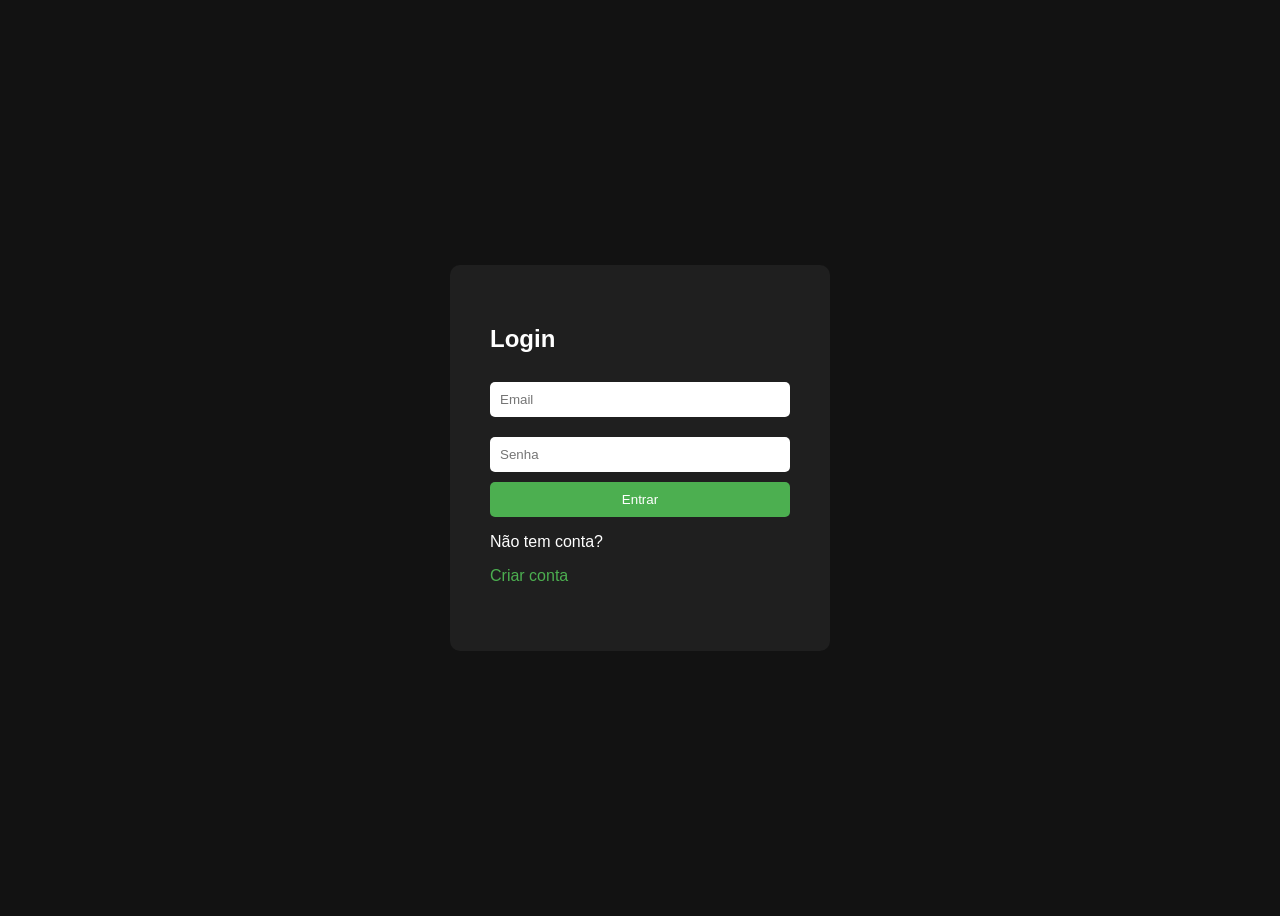
==== login.html @ 60fa1324 "primeiro commit" ====
<!DOCTYPE html>
<html lang="pt-br">

<head>
<meta charset="UTF-8">
<title>Login</title>

<link rel="stylesheet" href="css/style.css">

</head>

<body>

<div class="container">

<h2>Login</h2>

<input type="email" id="emailLogin" placeholder="Email">

<input type="password" id="senhaLogin" placeholder="Senha">

<button onclick="login()">Entrar</button>

<p>Não tem conta?</p>
<a href="cadastro.html">Criar conta</a>

<p id="msg"></p>

</div>

<script type="module" src="js/script.js"></script>

</body>
</html>
---- css/style.css ----
body{

font-family:Arial;
background:#121212;
color:white;

display:flex;
justify-content:center;
align-items:center;

height:100vh;

}

.container{

background:#1f1f1f;

padding:40px;

border-radius:10px;

width:300px;

display:flex;
flex-direction:column;

}

input{

margin:10px 0;

padding:10px;

border:none;

border-radius:5px;

}

button{

padding:10px;

background:#4CAF50;

color:white;

border:none;

border-radius:5px;

cursor:pointer;

}

button:hover{

background:#45a049;

}

a{

color:#4CAF50;

text-decoration:none;

}

#msg{

margin-top:10px;

color:red;

}
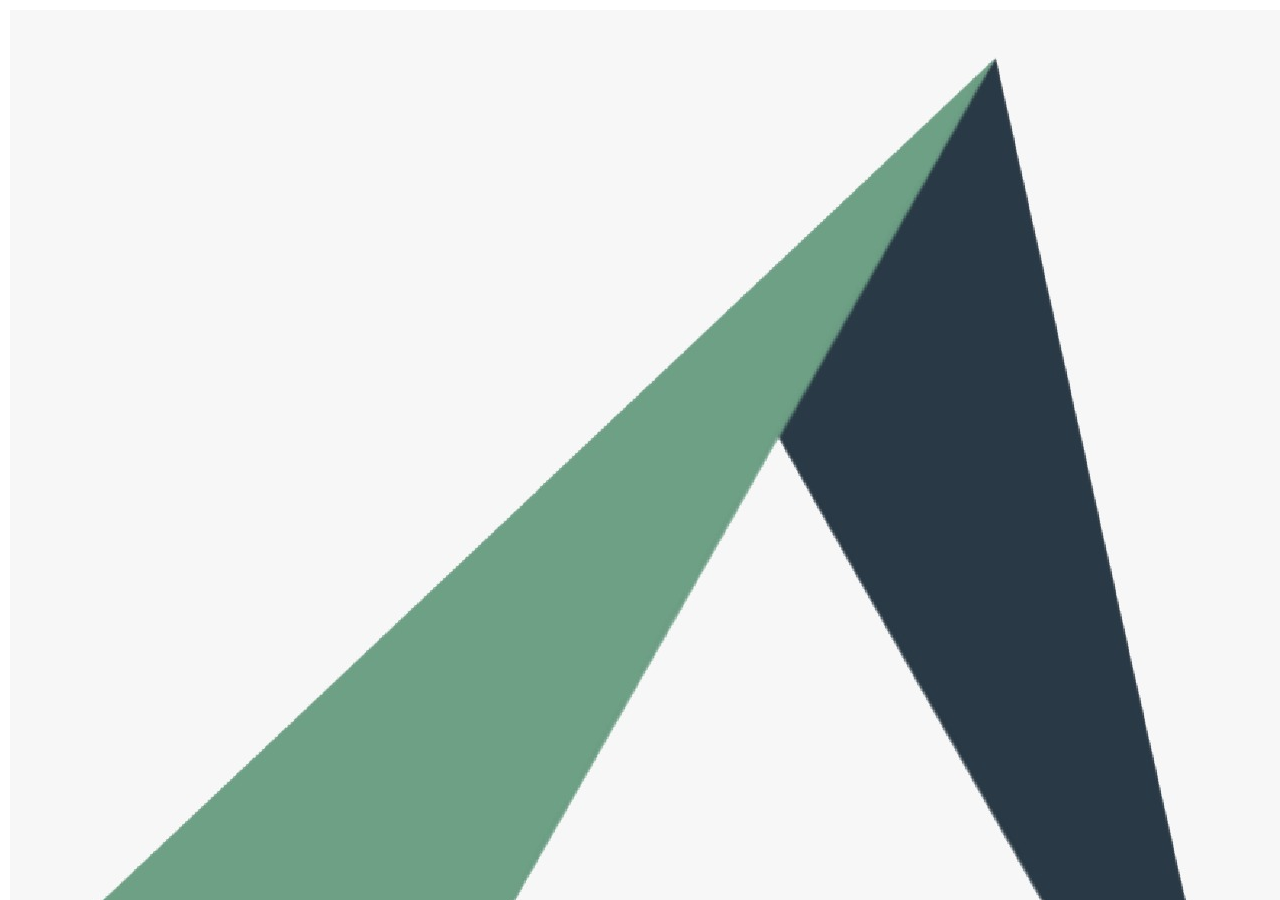
==== commit 0657b597: "primeiro commit" ====
--- a/login.html
+++ b/login.html
@@ -1,6 +1,6 @@
 <!DOCTYPE html>
 <html lang="pt-br">
-
+<img src="ic_logo.png" alt="Logo do sistema" class="logo">
 <head>
 <meta charset="UTF-8">
 <title>Login</title>
@@ -24,8 +24,6 @@
 <p>Não tem conta?</p>
 <a href="cadastro.html">Criar conta</a>
 
-<p id="msg"></p>
-
 </div>
 
 <script type="module" src="js/script.js"></script>
--- a/css/style.css
+++ b/css/style.css
@@ -1,78 +1,131 @@
+:root{
+  --bg: #ffffff;
+  --card: #2C3E50;
+  --border: rgba(44,62,80,.25);
+  --text: #ffffff;
+  --muted: #6FA389;
+  --primary: #6FA389;
+  --primaryHover: #5b8a74;
+  --accent: #D4C75A;
+  --danger: #ff6a6a;
+  --radius: 16px;
+}
+
+*{ box-sizing: border-box; }
+
+html, body{
+  height: 100%;
+}
+
 body{
+  margin: 0;
+  font-family: system-ui, -apple-system, Segoe UI, Roboto, Arial;
+  color: var(--text);
+  background: var(--bg);
 
-font-family:Arial;
-background:#121212;
-color:white;
+  min-height: 100svh;
+  display: flex;
+  align-items: center;
+  justify-content: center;
 
-display:flex;
-justify-content:center;
-align-items:center;
-
-height:100vh;
-
+  padding: clamp(14px, 2vw, 32px);
+  padding-top: clamp(64px, 10vw, 90px);
 }
 
 .container{
+  width: min(420px, 100%);
+  background: var(--card);
+  border: 1px solid var(--border);
+  border-radius: var(--radius);
 
-background:#1f1f1f;
+  padding: clamp(16px, 2.2vw, 26px);
 
-padding:40px;
+  box-shadow: 0 18px 60px rgba(0,0,0,.15);
+}
 
-border-radius:10px;
-
-width:300px;
-
-display:flex;
-flex-direction:column;
-
+h2{
+  margin: 0 0 14px;
+  font-size: clamp(20px, 2.2vw, 24px);
+  letter-spacing: .2px;
+  color: var(--accent);
 }
 
 input{
+  width: 100%;
+  margin: 10px 0;
+  padding: 12px 12px;
+  border: 1px solid var(--border);
+  border-radius: 12px;
+  background: rgba(255,255,255,.08);
+  color: var(--text);
+  outline: none;
+}
 
-margin:10px 0;
+input::placeholder{
+  color: rgba(255,255,255,.6);
+}
 
-padding:10px;
-
-border:none;
-
-border-radius:5px;
-
+input:focus{
+  border-color: var(--primary);
+  box-shadow: 0 0 0 4px rgba(111,163,137,.25);
 }
 
 button{
-
-padding:10px;
-
-background:#4CAF50;
-
-color:white;
-
-border:none;
-
-border-radius:5px;
-
-cursor:pointer;
-
+  width: 100%;
+  margin-top: 6px;
+  padding: 12px 14px;
+  background: var(--primary);
+  color: white;
+  border: none;
+  border-radius: 12px;
+  cursor: pointer;
+  font-weight: 700;
+  transition: transform .12s ease, background .12s ease;
 }
 
 button:hover{
-
-background:#45a049;
-
+  background: var(--primaryHover);
+  transform: translateY(-1px);
 }
 
 a{
+  display: inline-block;
+  margin-top: 6px;
+  color: var(--accent);
+  text-decoration: none;
+  font-weight: 600;
+}
 
-color:#4CAF50;
+a:hover{
+  text-decoration: underline;
+}
 
-text-decoration:none;
-
+p{
+  margin: 10px 0 0;
+  color: #d1d5db;
+  line-height: 1.4;
 }
 
 #msg{
+  margin-top: 12px;
+  padding: 10px 12px;
+  border-radius: 12px;
+  border: 1px solid var(--border);
+  background: rgba(255,255,255,.08);
+  color: var(--danger);
+  word-break: break-word;
+}
 
-margin-top:10px;
+.logo{
+  position: fixed;
+  top: clamp(5px, 1vw, 10px);
+  left: clamp(5px, 1vw, 10px);
+  width: clamp(28 px, 5vw, 55px);
+  height: auto;
+  z-index: 10;
+}
 
-color:red;
-
+@media (max-width: 380px){
+  input{ padding: 11px; }
+  button{ padding: 11px 12px; }
 }
